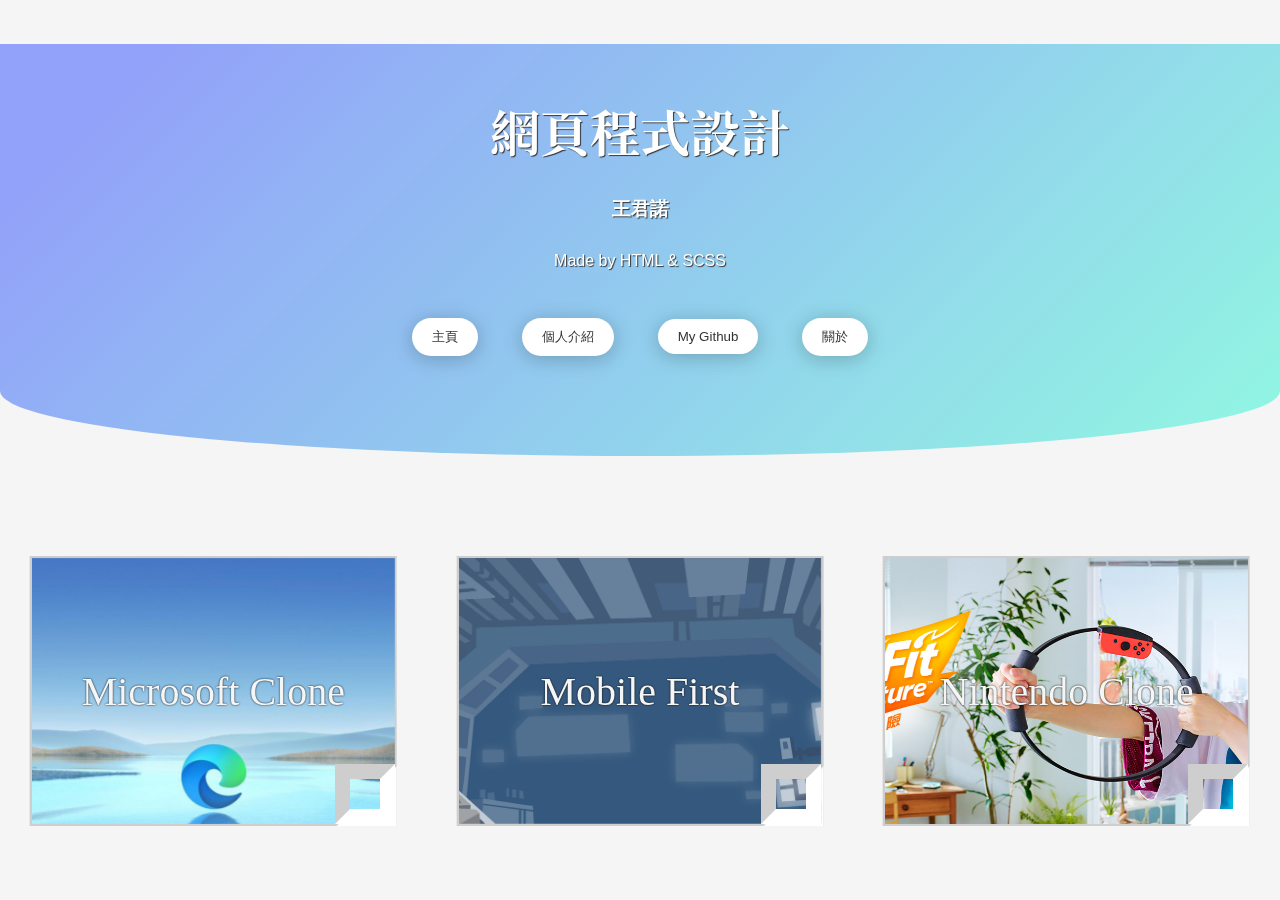
==== index.html @ 6a6de929 "final update" ====
<!DOCTYPE html>
<html lang="en">
<head>
    <meta charset="UTF-8">
    <meta http-equiv="X-UA-Compatible" content="IE=edge">
    <meta name="viewport" content="width=device-width, initial-scale=1.0">
    <title>Document</title>
    <link rel="stylesheet" href="./style.css">
    <link rel="preconnect" href="https://fonts.gstatic.com">
<link href="https://fonts.googleapis.com/css2?family=Noto+Serif+TC&display=swap" rel="stylesheet"> 
</head>

<body>
    <!-- Inspired by: https://try.alexa.com/marketing-stack/seo-tools/ and https://stratus.hr/

With help from https://24ways.org/2010/intro-to-css-3d-transforms/-->




<div class="container">
    <header>
    	<div class="overlay">
            <h1>網頁程式設計</h1>
            <h3>王君諾</h3>
            <p>Made by HTML & SCSS</p>
                <br>
                <button>主頁</button>
                <button>個人介紹</button>
                <button>My Github</button>
                <button>關於</button>
                    </div>
    </header>

    <div class="flip-boxes">
      <div class="col-md-3 col-sm-4 col-8 flip-box">
        
        <div class="front" style="background-image: url(./img/MS.jpg);">
          <div class="content text-center">
            Microsoft Clone<br>
            <span class="click-for-more">
            </span>
          </div>
        </div>
        <div class="back">
          <div class="content">
            對微軟官網進行複製，製作選單響應式<br>
            <a href="https://jennykpixel.github.io/1092-1A-demo-407364016/w14/index.html">查看頁面</a>
          </div>
        </div>
      </div>
      <div class="col-md-3 col-sm-4 col-6 flip-box">
        <div class="front" style="background-image: url(./img/Card.png);">
          <div class="content" >
            Mobile First
          </div>
        </div>
        <div class="back">
          <div class="content">
            修改網路資源製作選單與資料卡片
            <a href="https://jennykpixel.github.io/1092-1A-demo-407364016/w15-card/index.html">查看頁面</a>
          </div>
        </div>
      </div>
      <div class="col-md-3 col-sm-4 col-6 flip-box">
        <div class="front" style="background-image: url(./img/Nintendo.jpg);">
          <div class="content">
            Nintendo Clone
          </div>
        </div>
        <div class="back">
          <div class="content">
            對任天堂官網進行複製，製作選單響應式<br>
            <a href="./clone-nintendo/index.html">查看頁面</a>
          </div>
        </div>
      </div>

    </div>
  </div>
    <script src="script.js"></script>
</body>
</html>
---- style.css ----
body {
  display: -webkit-box;
  display: -ms-flexbox;
  display: flex;
  -webkit-box-pack: center;
      -ms-flex-pack: center;
          justify-content: center;
  -webkit-box-align: center;
      -ms-flex-align: center;
          align-items: center;
  min-height: 100vh;
  background-color: whitesmoke;
}

* {
  padding: 0;
  margin: 0;
  -webkit-box-sizing: border-box;
          box-sizing: border-box;
}

header {
  background: url("./img/dlcBGV2_a.png");
  text-align: center;
  width: 100%;
  height: auto;
  background-size: cover;
  background-attachment: fixed;
  position: relative;
  overflow: hidden;
  border-radius: 0 0 95% 95% / 30%;
  margin-bottom: 100px;
}

header .overlay {
  width: 100%;
  height: 100%;
  padding: 50px;
  color: #FFF;
  text-shadow: 1px 1px 1px #333;
  background-image: linear-gradient(135deg, #052bff69 10%, #08fdc86b 100%);
}

h1 {
  font-family: 'Noto Serif TC', serif;
  font-size: 50px;
  margin-bottom: 30px;
}

h3, p {
  font-family: 'Open Sans', sans-serif;
  margin-bottom: 30px;
}

button {
  border: none;
  outline: none;
  padding: 10px 20px;
  border-radius: 50px;
  color: #333;
  background: #fff;
  margin-bottom: 50px;
  margin-right: 20px;
  margin-left: 20px;
  -webkit-box-shadow: 0 3px 20px 0 #0000003b;
          box-shadow: 0 3px 20px 0 #0000003b;
}

button:hover {
  cursor: pointer;
}

.container {
  width: 100%;
  margin: auto;
}

.container .flip-boxes {
  display: -ms-grid;
  display: grid;
  grid-template-columns: repeat(1, 1fr);
  -ms-grid-columns: 1fr;
}

.container .flip-box {
  display: -ms-grid;
  display: grid;
  min-height: 300px;
  min-width: 200px;
  position: relative;
  border: 30px solid transparent;
  padding: 2px;
  border-top: 0;
}

.container .flip-box:hover .back {
  -webkit-transform: rotateY(0deg);
          transform: rotateY(0deg);
  z-index: 10;
}

.container .flip-box:hover .front {
  -webkit-transform: rotateY(180deg);
          transform: rotateY(180deg);
  z-index: -1;
}

.container .flip-box .back, .container .flip-box .front {
  position: relative;
  color: whitesmoke;
  display: -ms-grid;
  display: grid;
  -webkit-box-pack: center;
      -ms-flex-pack: center;
          justify-content: center;
  -ms-flex-line-pack: center;
      align-content: center;
  -webkit-transition: all 1s cubic-bezier(0.5, 1, 0.5, 1);
  -webkit-transition: all 1s cubic-bezier(0.5, 1.3, 0.5, 1.3);
  transition: all 1s cubic-bezier(0.5, 1.3, 0.5, 1.3);
  -webkit-transform-style: preserve-3d;
          transform-style: preserve-3d;
  background-size: cover;
  background-position: center;
}

.container .flip-box a {
  text-decoration: none;
  text-align: center;
}

.container .flip-box .back {
  display: -ms-grid;
  display: grid;
  background-color: #cecece;
  position: absolute;
  left: 0;
  top: 0;
  bottom: 0;
  width: 100%;
  z-index: -1;
  -webkit-transform: rotateY(-180deg);
          transform: rotateY(-180deg);
}

.container .flip-box .back:after {
  content: "";
  position: absolute;
  bottom: 0;
  left: 0;
  width: 30px;
  height: 30px;
  border: 15px solid transparent;
  border-bottom-color: white;
  border-left-color: white;
}

.container .flip-box .front {
  z-index: 10;
}

.container .flip-box .front .content {
  font-size: 2.5rem;
}

.container .flip-box .front:after {
  content: "";
  position: absolute;
  bottom: 0;
  right: 0;
  width: 30px;
  height: 30px;
  border: 15px solid #cecece;
  border-bottom-color: white;
  border-right-color: white;
}

.container .flip-box .content {
  padding: 20px;
  font-size: 1rem;
  display: -ms-grid;
  display: grid;
  -webkit-box-pack: center;
      -ms-flex-pack: center;
          justify-content: center;
  -webkit-box-align: center;
      -ms-flex-align: center;
          align-items: center;
  -webkit-box-orient: vertical;
  -webkit-box-direction: normal;
      -ms-flex-direction: column;
          flex-direction: column;
  -webkit-transform: translateZ(50px);
  transform: translateZ(50px);
  text-shadow: 0px 0px 2px black;
}

@media (min-width: 1000px) {
  .container .flip-boxes {
    grid-template-columns: repeat(3, 1fr);
    -ms-grid-columns: 1fr 1fr 1fr;
  }
}
/*# sourceMappingURL=style.css.map */
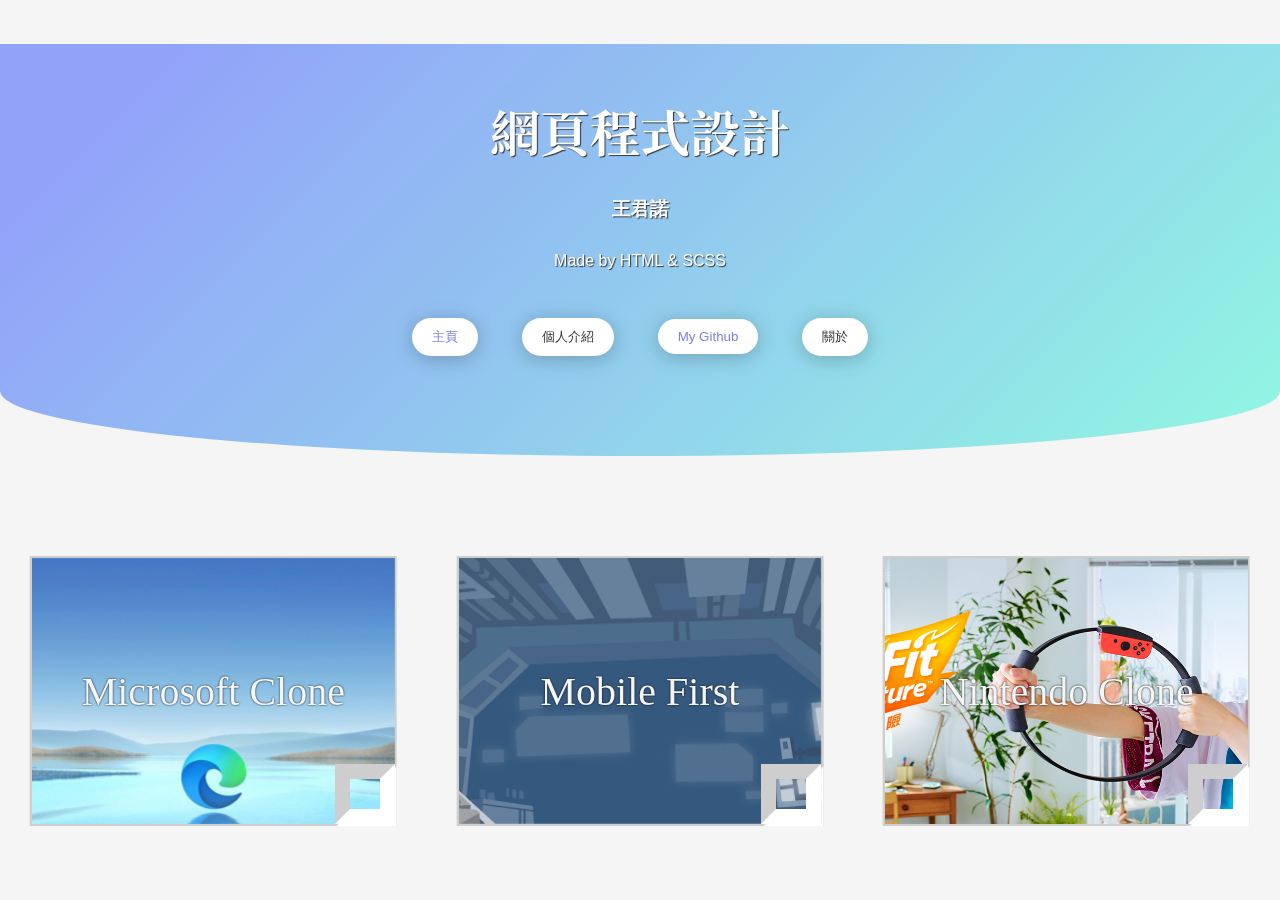
==== commit 086490bf: "renewal1" ====
--- a/index.html
+++ b/index.html
@@ -25,9 +25,9 @@
             <h3>王君諾</h3>
             <p>Made by HTML & SCSS</p>
                 <br>
-                <button>主頁</button>
+                <button><a href="https://jennykpixel.github.io/html-css-portfolio/">主頁</a></button>
                 <button>個人介紹</button>
-                <button>My Github</button>
+                <button><a href="https://jennykpixel.github.io/">My Github</a></button>
                 <button>關於</button>
                     </div>
     </header>
--- a/style.css
+++ b/style.css
@@ -12,6 +12,12 @@
   background-color: whitesmoke;
 }
 
+a {
+  text-decoration: none;
+  text-align: center;
+  color: #8082df;
+}
+
 * {
   padding: 0;
   margin: 0;
@@ -122,11 +128,6 @@
           transform-style: preserve-3d;
   background-size: cover;
   background-position: center;
-}
-
-.container .flip-box a {
-  text-decoration: none;
-  text-align: center;
 }
 
 .container .flip-box .back {
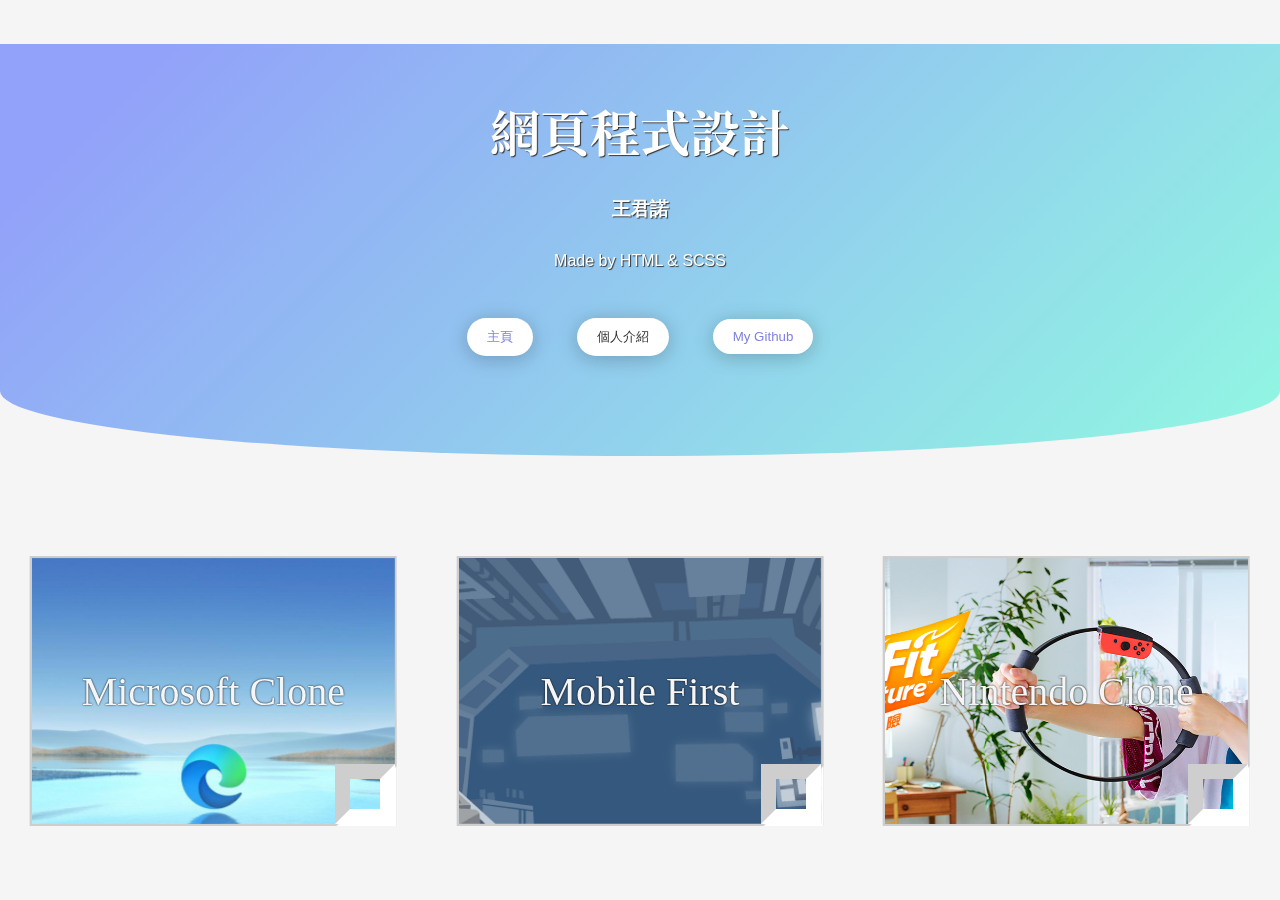
==== commit dc571d22: "final portfolio" ====
--- a/index.html
+++ b/index.html
@@ -25,10 +25,10 @@
             <h3>王君諾</h3>
             <p>Made by HTML & SCSS</p>
                 <br>
-                <button><a href="https://jennykpixel.github.io/html-css-portfolio/">主頁</a></button>
-                <button>個人介紹</button>
-                <button><a href="https://jennykpixel.github.io/">My Github</a></button>
-                <button>關於</button>
+                <button><a href="#">主頁</a></button>
+                <button><a href="./personal-info/intro.html"></a>個人介紹</button>
+                <button><a href="https://github.com/JennyKpixel/">My Github</a></button>
+
                     </div>
     </header>
 
@@ -45,7 +45,7 @@
         <div class="back">
           <div class="content">
             對微軟官網進行複製，製作選單響應式<br>
-            <a href="https://jennykpixel.github.io/1092-1A-demo-407364016/w14/index.html">查看頁面</a>
+            <a href="https://jennykpixel.github.io/1092-1A-demo-407364016/w14/index.html"><h3>查看頁面</h3></a>
           </div>
         </div>
       </div>
@@ -58,7 +58,7 @@
         <div class="back">
           <div class="content">
             修改網路資源製作選單與資料卡片
-            <a href="https://jennykpixel.github.io/1092-1A-demo-407364016/w15-card/index.html">查看頁面</a>
+            <div><a href="https://jennykpixel.github.io/1092-1A-demo-407364016/w15-card/index.html"><h3>查看頁面</h3></a></div>
           </div>
         </div>
       </div>
@@ -71,7 +71,7 @@
         <div class="back">
           <div class="content">
             對任天堂官網進行複製，製作選單響應式<br>
-            <a href="./clone-nintendo/index.html">查看頁面</a>
+            <a href="./clone-nintendo/index.html"><h3>查看頁面</h3></a>
           </div>
         </div>
       </div>
--- a/style.css
+++ b/style.css
@@ -1,3 +1,10 @@
+* {
+  padding: 0;
+  margin: 0;
+  -webkit-box-sizing: border-box;
+          box-sizing: border-box;
+}
+
 body {
   display: -webkit-box;
   display: -ms-flexbox;
@@ -18,11 +25,15 @@
   color: #8082df;
 }
 
-* {
-  padding: 0;
-  margin: 0;
-  -webkit-box-sizing: border-box;
-          box-sizing: border-box;
+h1 {
+  font-family: 'Noto Serif TC', serif;
+  font-size: 50px;
+  margin-bottom: 30px;
+}
+
+h3, p {
+  font-family: 'Open Sans', sans-serif;
+  margin-bottom: 30px;
 }
 
 header {
@@ -45,17 +56,6 @@
   color: #FFF;
   text-shadow: 1px 1px 1px #333;
   background-image: linear-gradient(135deg, #052bff69 10%, #08fdc86b 100%);
-}
-
-h1 {
-  font-family: 'Noto Serif TC', serif;
-  font-size: 50px;
-  margin-bottom: 30px;
-}
-
-h3, p {
-  font-family: 'Open Sans', sans-serif;
-  margin-bottom: 30px;
 }
 
 button {
@@ -154,6 +154,10 @@
   border: 15px solid transparent;
   border-bottom-color: white;
   border-left-color: white;
+}
+
+.container .flip-box .back:after div {
+  padding: 3px auto;
 }
 
 .container .flip-box .front {
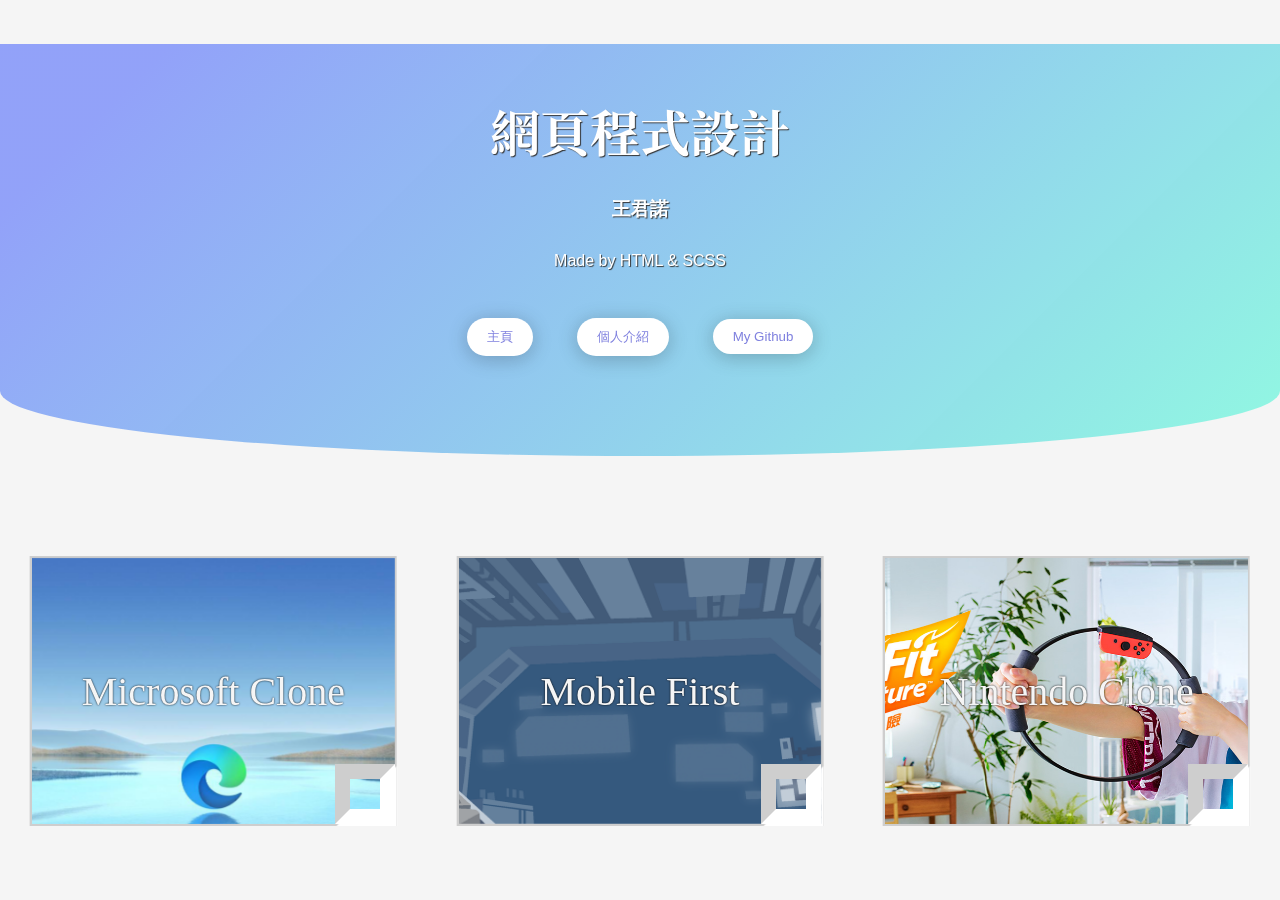
==== commit a308f204: "portfolio renew01" ====
--- a/index.html
+++ b/index.html
@@ -26,7 +26,7 @@
             <p>Made by HTML & SCSS</p>
                 <br>
                 <button><a href="#">主頁</a></button>
-                <button><a href="./personal-info/intro.html"></a>個人介紹</button>
+                <button><a href="./personal-info/intro.html">個人介紹</a></button>
                 <button><a href="https://github.com/JennyKpixel/">My Github</a></button>
 
                     </div>
